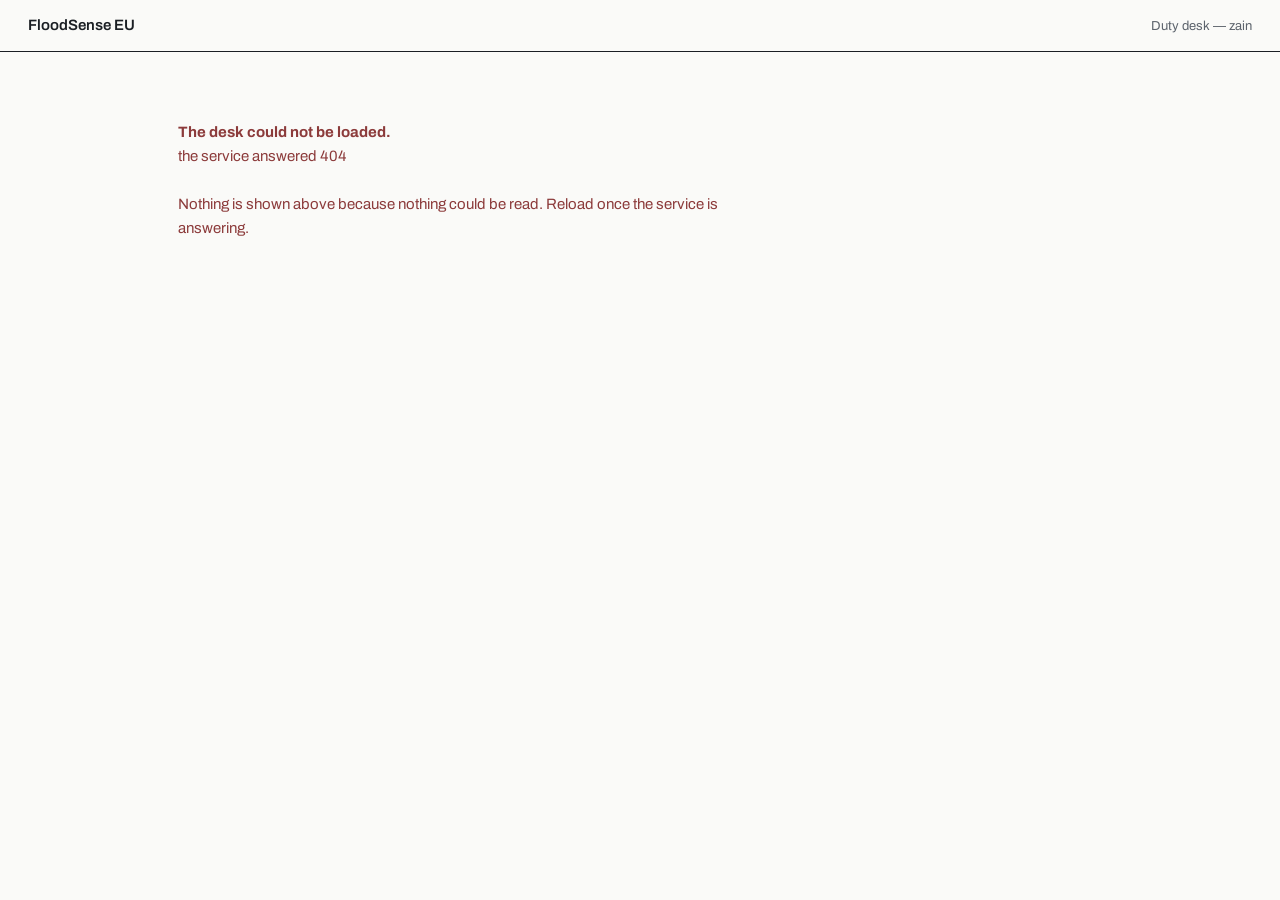
==== ui/app/index.html @ 0ad07178 "sync: agents, app and mock at 09d3c83819c8 from feat/agents-langgraph-hitl-judge" ====
<!doctype html>
<html lang="en">
  <head>
    <meta charset="utf-8" />
    <meta name="viewport" content="width=device-width, initial-scale=1" />
    <title>FloodSense EU</title>
    <link rel="preconnect" href="https://fonts.googleapis.com" />
    <link rel="preconnect" href="https://fonts.gstatic.com" crossorigin />
    <link
      href="https://fonts.googleapis.com/css2?family=Archivo:wght@400;500;600&display=swap"
      rel="stylesheet"
    />
    <link rel="stylesheet" href="app.css" />
  </head>
  <body>
    <header class="bar">
      <a class="brand" href="#/">FloodSense EU</a>
      <nav id="crumbs"></nav>
      <span class="who">Duty desk — zain</span>
    </header>

    <main id="screen" aria-live="polite">
      <p class="loading">Loading the desk…</p>
    </main>

    <script src="app.js"></script>
  </body>
</html>
---- ui/app/app.css ----
:root {
  color-scheme: light;
  --paper: #fafaf8;
  --ink: #1b1f24;
  --soft: #5c636c;
  --rule: #dcdcd6;
  --wash: #f2f2ee;
  --river: #35607a;
  --hold: #9a6b1f;
  --go: #40674f;
  --stop: #8c3b3b;
}

* {
  box-sizing: border-box;
}

body {
  margin: 0;
  background: var(--paper);
  color: var(--ink);
  font: 15px/1.5 Archivo, "Helvetica Neue", Arial, sans-serif;
  font-variant-numeric: tabular-nums;
  -webkit-font-smoothing: antialiased;
}

h1,
h2,
h3,
p,
dl,
dd,
dt,
ol,
ul,
figure {
  margin: 0;
}

ol,
ul {
  padding: 0;
  list-style: none;
}

:focus-visible {
  outline: 2px solid var(--river);
  outline-offset: 2px;
}

/* Bar ---------------------------------------------------------------- */

.bar {
  display: flex;
  align-items: baseline;
  gap: 14px;
  padding: 14px 28px;
  border-bottom: 1px solid var(--ink);
}

.brand {
  font-weight: 600;
  font-size: 15px;
  color: var(--ink);
  text-decoration: none;
}

.who {
  margin-left: auto;
  font-size: 13px;
  color: var(--soft);
}

#crumbs a,
#crumbs span {
  font-size: 13px;
  color: var(--soft);
  text-decoration: none;
}

#crumbs a:hover {
  color: var(--ink);
}

#crumbs i {
  font-style: normal;
  color: var(--rule);
  margin: 0 7px;
}

main {
  max-width: 980px;
  margin: 0 auto;
  padding: 28px;
}

.loading,
.error {
  color: var(--soft);
  padding: 40px 0;
}

.error {
  color: var(--stop);
  max-width: 60ch;
  line-height: 1.6;
}

/* Desk ----------------------------------------------------------------- */

.lede {
  font-size: 24px;
  font-weight: 500;
  letter-spacing: -0.015em;
  margin-bottom: 4px;
}

.sub {
  color: var(--soft);
  margin-bottom: 24px;
}

.cases {
  border-top: 1px solid var(--ink);
}

.case {
  display: grid;
  grid-template-columns: 1fr auto auto;
  gap: 6px 24px;
  align-items: center;
  width: 100%;
  text-align: left;
  font: inherit;
  background: none;
  border: 0;
  border-bottom: 1px solid var(--rule);
  padding: 16px 8px 16px 0;
  cursor: pointer;
}

.case:hover {
  background: var(--wash);
}

.case-name {
  font-size: 17px;
  font-weight: 500;
}

.case-where {
  grid-column: 1;
  font-size: 13px;
  color: var(--soft);
}

.case-figs {
  grid-row: 1 / span 2;
  grid-column: 2;
  text-align: right;
  font-size: 14px;
}

.case-figs span {
  display: block;
  font-size: 12.5px;
  color: var(--soft);
}

.pill {
  grid-row: 1 / span 2;
  grid-column: 3;
  font-size: 12px;
  padding: 2px 9px;
  border: 1px solid var(--rule);
  border-radius: 999px;
  color: var(--soft);
  white-space: nowrap;
}

.pill.wait {
  border-color: var(--hold);
  color: var(--hold);
}

.pill.done {
  border-color: var(--go);
  color: var(--go);
}

.pill.stop {
  border-color: var(--stop);
  color: var(--stop);
}

/* Case ------------------------------------------------------------------ */

.verdict {
  font-size: 30px;
  font-weight: 500;
  line-height: 1.18;
  letter-spacing: -0.02em;
  max-width: 24ch;
  text-wrap: balance;
}

.figs {
  display: flex;
  flex-wrap: wrap;
  gap: 32px;
  margin: 22px 0 28px;
  padding-bottom: 22px;
  border-bottom: 1px solid var(--rule);
}

.figs div {
  display: flex;
  flex-direction: column;
}

.figs dt {
  order: 2;
  font-size: 11.5px;
  color: var(--soft);
  margin-top: 3px;
}

.figs dd {
  font-size: 22px;
  font-weight: 500;
  letter-spacing: -0.015em;
}

h2.sec {
  font-size: 13px;
  font-weight: 600;
  padding-bottom: 8px;
  border-bottom: 1px solid var(--ink);
  margin-bottom: 4px;
}

.acts li {
  display: grid;
  grid-template-columns: auto 1fr auto;
  gap: 4px 12px;
  padding: 14px 0;
  border-bottom: 1px solid var(--rule);
}

.when {
  font-size: 12px;
  color: var(--soft);
  white-space: nowrap;
  padding-top: 2px;
}

.acts p {
  font-size: 15.5px;
  line-height: 1.45;
}

.tag {
  font-size: 11.5px;
  padding: 1px 7px;
  border: 1px solid var(--hold);
  color: var(--hold);
  white-space: nowrap;
  height: fit-content;
}

.tag.out {
  border-color: var(--go);
  color: #fff;
  background: var(--go);
}

.tag.held {
  border-color: var(--rule);
  color: var(--soft);
}

.decide {
  display: flex;
  flex-wrap: wrap;
  gap: 8px;
  margin: 22px 0;
}

button.go,
button.ghost {
  font: inherit;
  font-size: 14px;
  padding: 10px 16px;
  border-radius: 3px;
  cursor: pointer;
}

button.go {
  border: 1px solid var(--ink);
  background: var(--ink);
  color: var(--paper);
}

button.go:hover {
  background: #000;
}

button.ghost {
  border: 1px solid var(--rule);
  background: none;
  color: var(--ink);
}

button.ghost:hover {
  background: var(--wash);
  border-color: var(--ink);
}

button[disabled] {
  opacity: 0.45;
  cursor: default;
}

textarea {
  font: inherit;
  width: 100%;
  min-height: 5rem;
  padding: 9px;
  border: 1px solid var(--rule);
  background: #fff;
  color: var(--ink);
  resize: vertical;
  margin-bottom: 8px;
}

.signed {
  border-top: 1px solid var(--ink);
  padding-top: 12px;
  margin: 18px 0 26px;
  font-size: 14.5px;
}

.signed span {
  display: block;
  color: var(--soft);
  font-size: 13px;
  margin-top: 2px;
}

/* Artifacts --------------------------------------------------------------- */

.outs {
  display: grid;
  grid-template-columns: repeat(auto-fit, minmax(210px, 1fr));
  gap: 1px;
  background: var(--rule);
  border: 1px solid var(--rule);
  margin-top: 4px;
}

.out {
  background: var(--paper);
  padding: 16px;
  display: flex;
  flex-direction: column;
  gap: 7px;
  align-items: flex-start;
}

.out b {
  font-size: 14.5px;
  font-weight: 500;
}

.out small {
  font-size: 12.5px;
  color: var(--soft);
  line-height: 1.45;
}

.out button,
.out a.btn {
  font: inherit;
  font-size: 13px;
  padding: 6px 11px;
  border: 1px solid var(--rule);
  border-radius: 3px;
  background: none;
  color: var(--ink);
  text-decoration: none;
  cursor: pointer;
  margin-top: auto;
}

.out button:hover,
.out a.btn:hover {
  background: var(--wash);
  border-color: var(--ink);
}

.msg {
  border: 1px solid var(--rule);
  padding: 14px;
  margin-top: 10px;
  background: #fff;
}

.msg h4 {
  margin: 0 0 6px;
  font-size: 13.5px;
  font-weight: 600;
}

.msg pre {
  margin: 0;
  font: inherit;
  font-size: 14px;
  white-space: pre-wrap;
  line-height: 1.5;
}

.note {
  font-size: 13px;
  color: var(--soft);
  margin-top: 10px;
  line-height: 1.5;
}

.note.warn {
  border-left: 2px solid var(--hold);
  padding-left: 10px;
}

/* Working ------------------------------------------------------------------ */

details.work {
  margin-top: 26px;
  border-top: 1px solid var(--ink);
}

details.work > summary {
  cursor: pointer;
  padding: 14px 0;
  font-size: 14px;
  color: var(--soft);
  list-style: none;
}

details.work > summary::-webkit-details-marker {
  display: none;
}

details.work > summary::before {
  content: "+ ";
  color: var(--rule);
}

details.work[open] > summary::before {
  content: "– ";
}

details.work > summary:hover {
  color: var(--ink);
}

.work-body {
  padding-bottom: 20px;
}

.chain li {
  display: grid;
  grid-template-columns: 2rem 1fr auto;
  gap: 10px;
  padding: 12px 0;
  border-bottom: 1px solid var(--rule);
}

.chain b {
  font-size: 13px;
  font-weight: 600;
  color: var(--soft);
}

.chain p {
  font-size: 15px;
}

.chain em {
  font-style: normal;
  font-size: 12.5px;
  color: var(--go);
}

.ledger {
  width: 100%;
  border-collapse: collapse;
  font-size: 14px;
  margin-top: 4px;
}

.ledger td {
  padding: 6px 0;
  border-top: 1px solid var(--rule);
  text-align: right;
}

.ledger td:first-child {
  text-align: left;
}

.claims li {
  padding: 10px 0;
  border-bottom: 1px solid var(--rule);
  font-size: 14.5px;
}

.claims b {
  font-size: 12.5px;
  color: var(--soft);
  margin-right: 8px;
}

.claims span {
  display: block;
  font-size: 12.5px;
  color: var(--soft);
  margin-top: 3px;
}

/* Record ------------------------------------------------------------------- */

.record h1 {
  font-size: 24px;
  font-weight: 500;
}

.record h2 {
  font-size: 13px;
  font-weight: 600;
  margin: 26px 0 6px;
  border-bottom: 1px solid var(--ink);
  padding-bottom: 6px;
}

.record p,
.record li {
  font-size: 14.5px;
  line-height: 1.55;
}

.record .meta {
  color: var(--soft);
  font-size: 13.5px;
  margin-top: 4px;
}

.record ul li {
  padding: 7px 0;
  border-bottom: 1px solid var(--rule);
}

@media print {
  .bar,
  .noprint {
    display: none;
  }

  body {
    background: #fff;
  }

  main {
    max-width: none;
    padding: 0;
  }

  .record h2 {
    break-after: avoid;
  }
}

@media (max-width: 620px) {
  main,
  .bar {
    padding: 18px 16px;
  }

  .verdict {
    font-size: 23px;
    max-width: none;
  }

  .case {
    grid-template-columns: 1fr auto;
  }

  .case-figs {
    grid-row: 3;
    grid-column: 1;
    text-align: left;
  }

  .pill {
    grid-row: 1;
    grid-column: 2;
  }
}
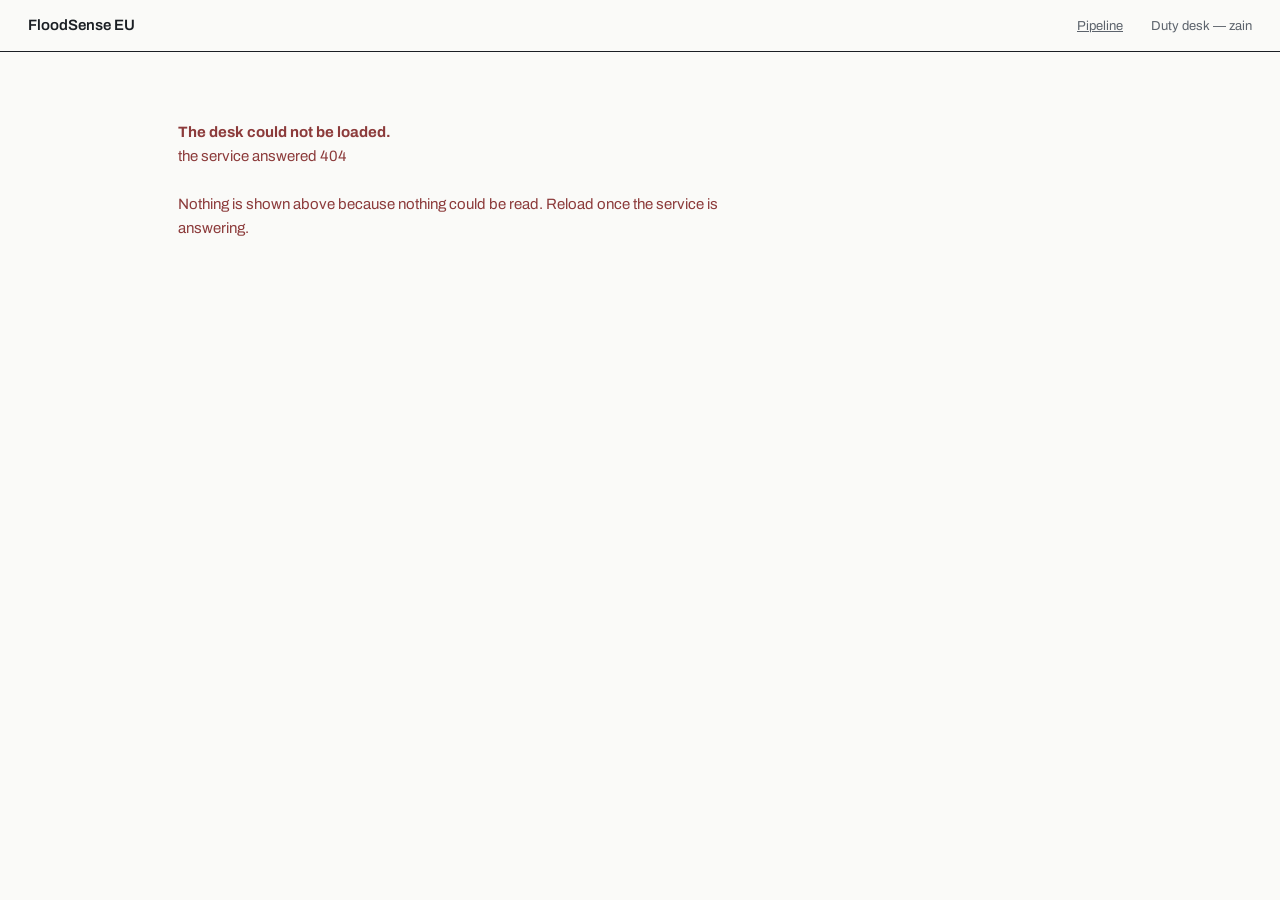
==== commit 5279f42a: "console: the pipeline view, a run watched while it happens POST /runs answers once the graph has alr" ====
--- a/ui/app/index.html
+++ b/ui/app/index.html
@@ -16,6 +16,7 @@
     <header class="bar">
       <a class="brand" href="#/">FloodSense EU</a>
       <nav id="crumbs"></nav>
+      <a class="who" href="/pipeline/">Pipeline</a>
       <span class="who">Duty desk — zain</span>
     </header>
 
@@ -24,5 +25,6 @@
     </main>
 
     <script src="app.js"></script>
+    <script src="verify.js"></script>
   </body>
 </html>
--- a/ui/app/app.css
+++ b/ui/app/app.css
@@ -69,6 +69,15 @@
   margin-left: auto;
   font-size: 13px;
   color: var(--soft);
+}
+
+/* The second one sits beside the first, which keeps the auto margin. */
+.bar .who + .who {
+  margin-left: 14px;
+}
+
+a.who:hover {
+  color: var(--river);
 }
 
 #crumbs a,
@@ -204,31 +213,408 @@
   text-wrap: balance;
 }
 
-.figs {
+.stale {
+  border-left: 3px solid var(--hold);
+  background: var(--wash);
+  padding: 9px 12px;
+  margin-bottom: 18px;
+  font-size: 13.5px;
+  line-height: 1.45;
+}
+
+.declined {
+  border-left: 3px solid var(--hold);
+  padding: 2px 0 2px 14px;
+  margin-bottom: 24px;
+}
+
+.declined h1 {
+  font-size: 24px;
+  font-weight: 500;
+  letter-spacing: -0.015em;
+  max-width: 26ch;
+}
+
+.declined p {
+  margin-top: 10px;
+  color: var(--soft);
+  max-width: 56ch;
+  font-size: 15px;
+}
+
+.timeline {
+  display: grid;
+  grid-auto-flow: column;
+  grid-auto-columns: minmax(96px, 1fr);
+  border-top: 1px solid var(--rule);
+  margin-top: 4px;
+  overflow-x: auto;
+}
+
+.tm {
+  font: inherit;
+  text-align: left;
+  background: none;
+  border: 0;
+  border-right: 1px solid var(--rule);
+  padding: 10px 12px 12px 0;
+  cursor: pointer;
+}
+
+.tm:last-child {
+  border-right: 0;
+}
+
+.tm[data-i] {
+  animation: rise 0.34s cubic-bezier(0.2, 0.7, 0.3, 1) both;
+  animation-delay: var(--d);
+}
+
+.tm:hover {
+  background: var(--wash);
+}
+
+.tm[aria-current="true"] {
+  box-shadow: inset 0 2px 0 var(--ink);
+}
+
+.tm b {
+  display: block;
+  font-size: 15px;
+  font-weight: 500;
+}
+
+.tm i {
+  display: block;
+  font-style: normal;
+  font-size: 11.5px;
+  color: var(--soft);
+  margin-top: 2px;
+  line-height: 1.35;
+}
+
+.tm em {
+  display: block;
+  font-style: normal;
+  font-size: 12.5px;
+  margin-top: 7px;
+}
+
+.tm em.none {
+  color: var(--soft);
+}
+
+.tm em.has {
+  color: var(--go);
+}
+
+.ask {
+  margin-top: 26px;
+  border-top: 1px solid var(--rule);
+  padding-top: 16px;
+}
+
+.ask summary {
+  cursor: pointer;
+  font-size: 14px;
+  color: var(--soft);
+  list-style: none;
+}
+
+.ask summary::-webkit-details-marker {
+  display: none;
+}
+
+.ask summary::before {
+  content: "+ ";
+  color: var(--rule);
+}
+
+.ask[open] summary::before {
+  content: "– ";
+}
+
+.ask summary:hover {
+  color: var(--ink);
+}
+
+.ask form {
+  display: flex;
+  gap: 8px;
+  margin-top: 12px;
+}
+
+.ask input {
+  font: inherit;
+  flex: 1;
+  padding: 9px 10px;
+  border: 1px solid var(--rule);
+  background: #fff;
+  color: var(--ink);
+}
+
+.ask input:focus {
+  border-color: var(--river);
+}
+
+/* The chain ------------------------------------------------------------- */
+
+.flow {
+  padding: 10px 0 2px;
+  overflow-x: auto;
+  overflow-y: hidden;
+}
+
+.flow-row {
+  display: grid;
+  grid-auto-flow: column;
+  grid-auto-columns: minmax(108px, 1fr);
+}
+
+.node {
+  position: relative;
+  font: inherit;
+  text-align: left;
+  background: none;
+  border: 0;
+  padding: 0 14px 0 0;
+  cursor: pointer;
+}
+
+/* The link to the next agent. It draws after this agent's own mark lands,
+   so the chain reads left to right at the speed a person can follow. */
+.node::after {
+  content: "";
+  position: absolute;
+  left: 13px;
+  right: 0;
+  top: 5px;
+  height: 1px;
+  background: var(--rule);
+  transform: scaleX(0);
+  transform-origin: left;
+  animation: draw 0.34s linear both;
+  animation-delay: calc(var(--d) + 150ms);
+}
+
+.node:last-child::after {
+  display: none;
+}
+
+.node.verified::after {
+  background: var(--go);
+}
+
+.node-dot {
+  display: block;
+  width: 11px;
+  height: 11px;
+  border: 1px solid var(--soft);
+  border-radius: 50%;
+  background: var(--paper);
+  animation: mark 0.26s cubic-bezier(0.2, 0.7, 0.3, 1) both;
+  animation-delay: var(--d);
+}
+
+.node.verified .node-dot {
+  background: var(--go);
+  border-color: var(--go);
+}
+
+.node.partial .node-dot,
+.node.awaiting .node-dot {
+  background: var(--hold);
+  border-color: var(--hold);
+}
+
+.node.failed .node-dot {
+  background: var(--stop);
+  border-color: var(--stop);
+}
+
+.node.waiting .node-dot {
+  border-style: dashed;
+  border-color: var(--rule);
+}
+
+/* The one thing still moving once the chain has settled: the step that is
+   waiting on a person. */
+.node.awaiting .node-dot {
+  animation:
+    mark 0.26s cubic-bezier(0.2, 0.7, 0.3, 1) var(--d) both,
+    breathe 2.6s ease-in-out 1.4s infinite;
+}
+
+.node-n {
+  display: block;
+  font-size: 11px;
+  color: #a4a49e;
+  margin-top: 11px;
+}
+
+/* Two lines of room whether the name needs them or not, so the check counts
+   below sit on one line across the chain. */
+.node-t {
+  display: block;
+  font-size: 13.5px;
+  margin-top: 1px;
+  padding-right: 10px;
+  line-height: 1.3;
+  min-height: 2.6em;
+}
+
+.node-c {
+  display: block;
+  font-size: 11.5px;
+  color: var(--soft);
+  margin-top: 3px;
+}
+
+.node.verified .node-c {
+  color: var(--go);
+}
+
+.node.partial .node-c,
+.node.failed .node-c {
+  color: var(--hold);
+}
+
+.node:hover .node-t {
+  text-decoration: underline;
+  text-decoration-color: var(--rule);
+  text-underline-offset: 3px;
+}
+
+.flow-say {
   display: flex;
   flex-wrap: wrap;
-  gap: 32px;
-  margin: 22px 0 28px;
-  padding-bottom: 22px;
+  align-items: baseline;
+  gap: 14px;
+  border-top: 1px solid var(--rule);
+  margin-top: 16px;
+  padding-top: 12px;
+  font-size: 13px;
+  color: var(--soft);
+}
+
+.flow-say b {
+  color: var(--ink);
+  font-weight: 500;
+}
+
+.flow-say button {
+  margin-left: auto;
+}
+
+/* Motion ----------------------------------------------------------------- */
+
+@keyframes rise {
+  from {
+    opacity: 0;
+    transform: translateY(7px);
+  }
+}
+
+@keyframes draw {
+  to {
+    transform: scaleX(1);
+  }
+}
+
+@keyframes mark {
+  from {
+    opacity: 0;
+    transform: scale(0.3);
+  }
+}
+
+@keyframes breathe {
+  50% {
+    box-shadow: 0 0 0 5px rgba(154, 107, 31, 0.22);
+  }
+}
+
+/* One sequence per screen, on the bands only. */
+.seq > * {
+  animation: rise 0.4s cubic-bezier(0.2, 0.7, 0.3, 1) both;
+}
+
+.seq > *:nth-child(2) {
+  animation-delay: 60ms;
+}
+
+.seq > *:nth-child(3) {
+  animation-delay: 110ms;
+}
+
+.seq > *:nth-child(4) {
+  animation-delay: 150ms;
+}
+
+.seq > *:nth-child(5) {
+  animation-delay: 185ms;
+}
+
+.seq > *:nth-child(n + 6) {
+  animation-delay: 215ms;
+}
+
+@media (prefers-reduced-motion: reduce) {
+  * {
+    animation-duration: 1ms !important;
+    animation-iteration-count: 1 !important;
+    transition-duration: 1ms !important;
+  }
+}
+
+.broken {
+  border-left: 3px solid var(--stop);
+  background: #f7efef;
+  padding: 9px 12px;
+  margin-bottom: 12px;
+  font-size: 13.5px;
+  line-height: 1.45;
+}
+
+.figs {
+  display: grid;
+  grid-auto-flow: column;
+  grid-auto-columns: 1fr;
+  border-top: 1px solid var(--ink);
   border-bottom: 1px solid var(--rule);
+  margin: 24px 0 32px;
 }
 
 .figs div {
   display: flex;
   flex-direction: column;
+  padding: 16px 22px;
+  border-left: 1px solid var(--rule);
+}
+
+.figs div:first-child {
+  border-left: 0;
+  padding-left: 0;
 }
 
 .figs dt {
   order: 2;
   font-size: 11.5px;
   color: var(--soft);
-  margin-top: 3px;
+  margin-top: 4px;
+  max-width: 16ch;
+  line-height: 1.35;
 }
 
 .figs dd {
-  font-size: 22px;
+  font-size: 26px;
   font-weight: 500;
-  letter-spacing: -0.015em;
+  letter-spacing: -0.02em;
+  line-height: 1.1;
+}
+
+.area {
+  margin-bottom: 34px;
 }
 
 h2.sec {
@@ -434,7 +820,7 @@
 /* Working ------------------------------------------------------------------ */
 
 details.work {
-  margin-top: 26px;
+  margin: 26px 0 34px;
   border-top: 1px solid var(--ink);
 }
 
@@ -590,6 +976,30 @@
     max-width: none;
   }
 
+  .figs {
+    grid-auto-flow: row;
+    grid-template-columns: 1fr 1fr;
+  }
+
+  .figs div {
+    padding: 14px 16px;
+    border-top: 1px solid var(--rule);
+  }
+
+  .figs div:first-child,
+  .figs div:nth-child(2) {
+    border-top: 0;
+  }
+
+  .figs div:nth-child(odd) {
+    border-left: 0;
+    padding-left: 0;
+  }
+
+  .figs dd {
+    font-size: 22px;
+  }
+
   .case {
     grid-template-columns: 1fr auto;
   }
